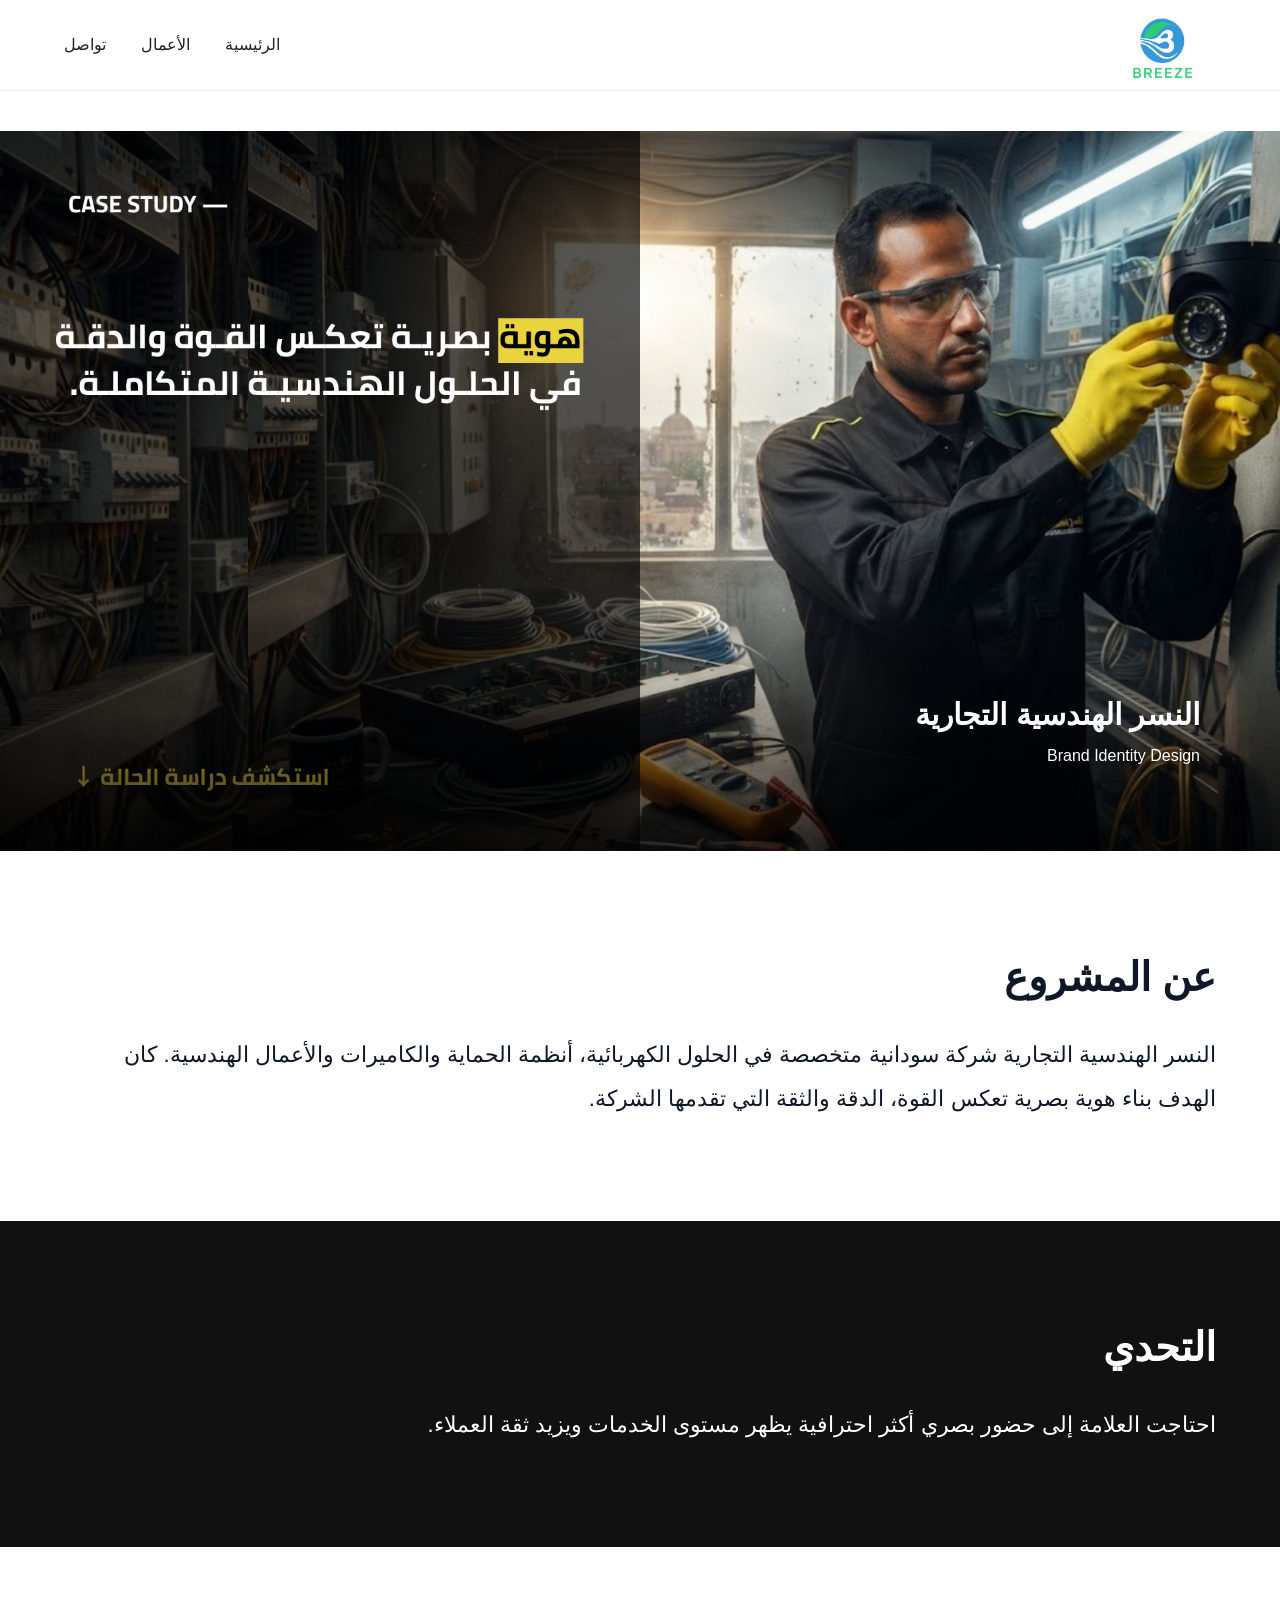
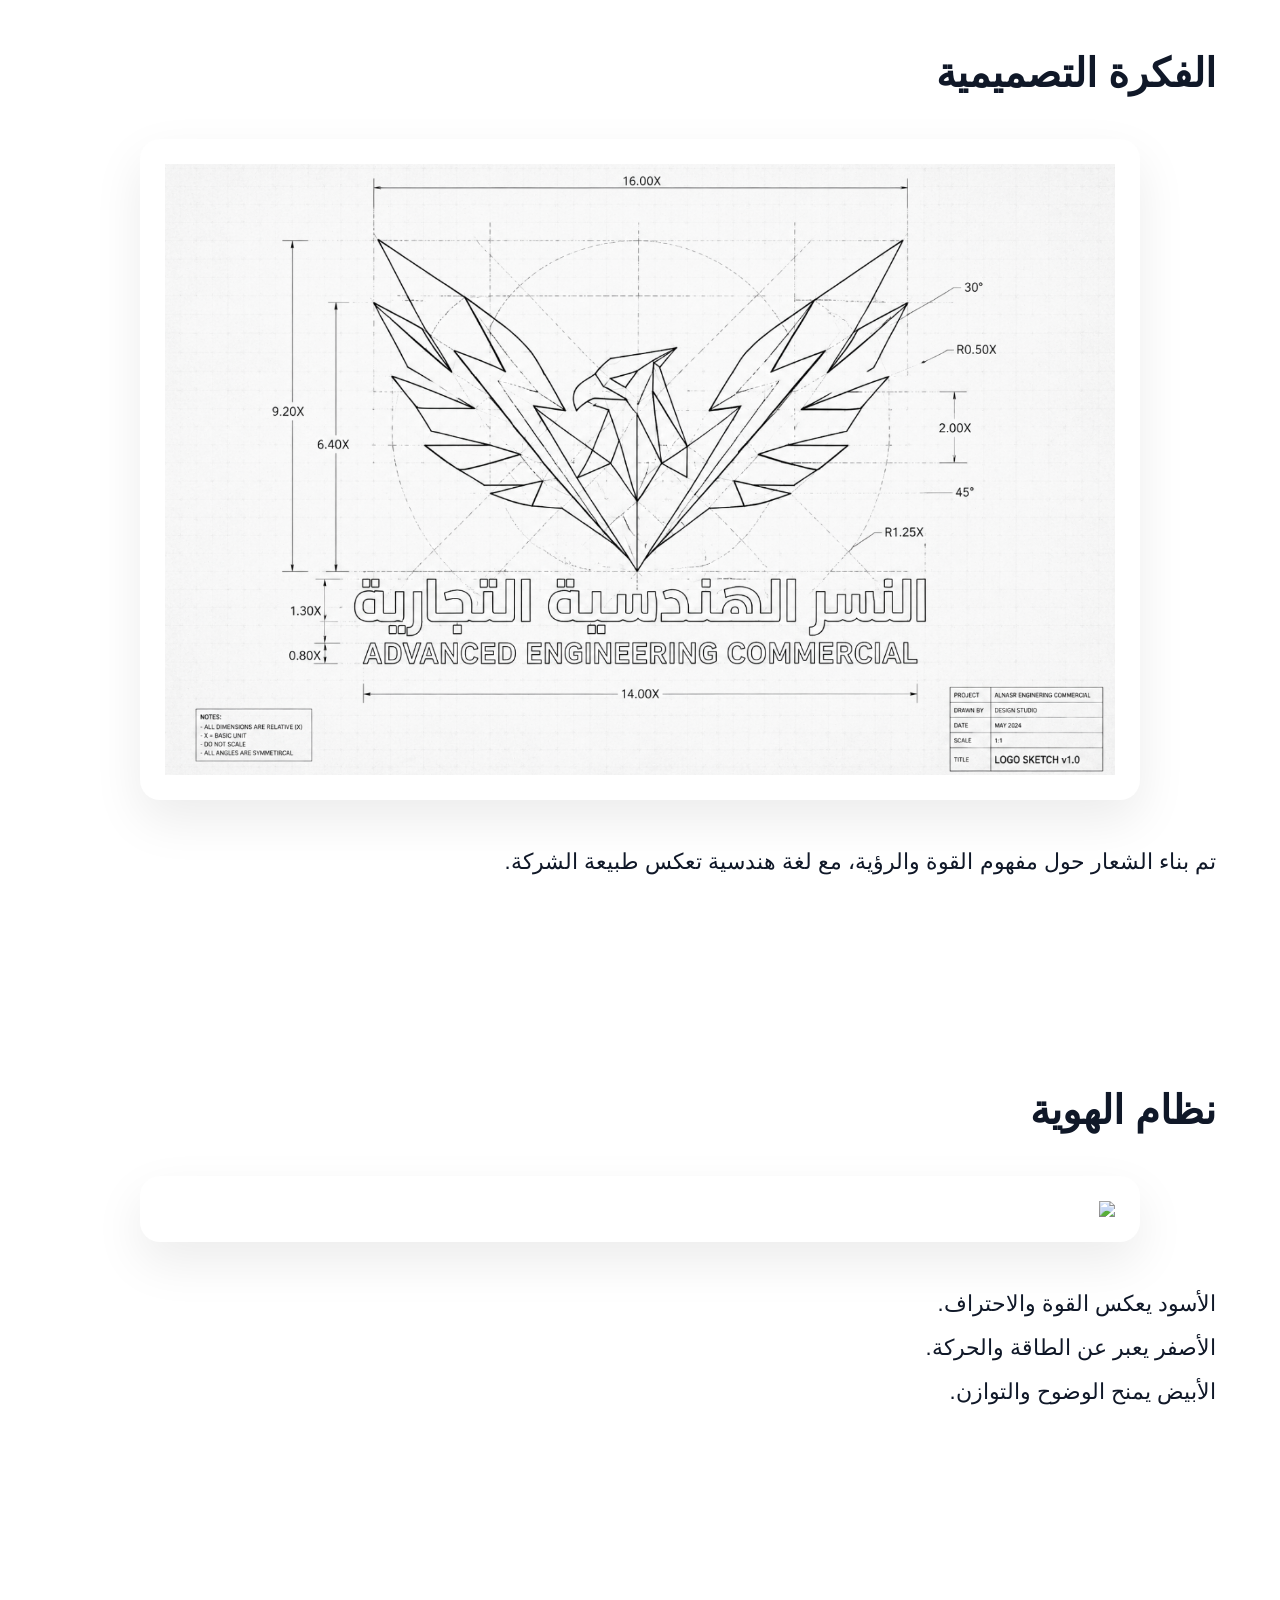
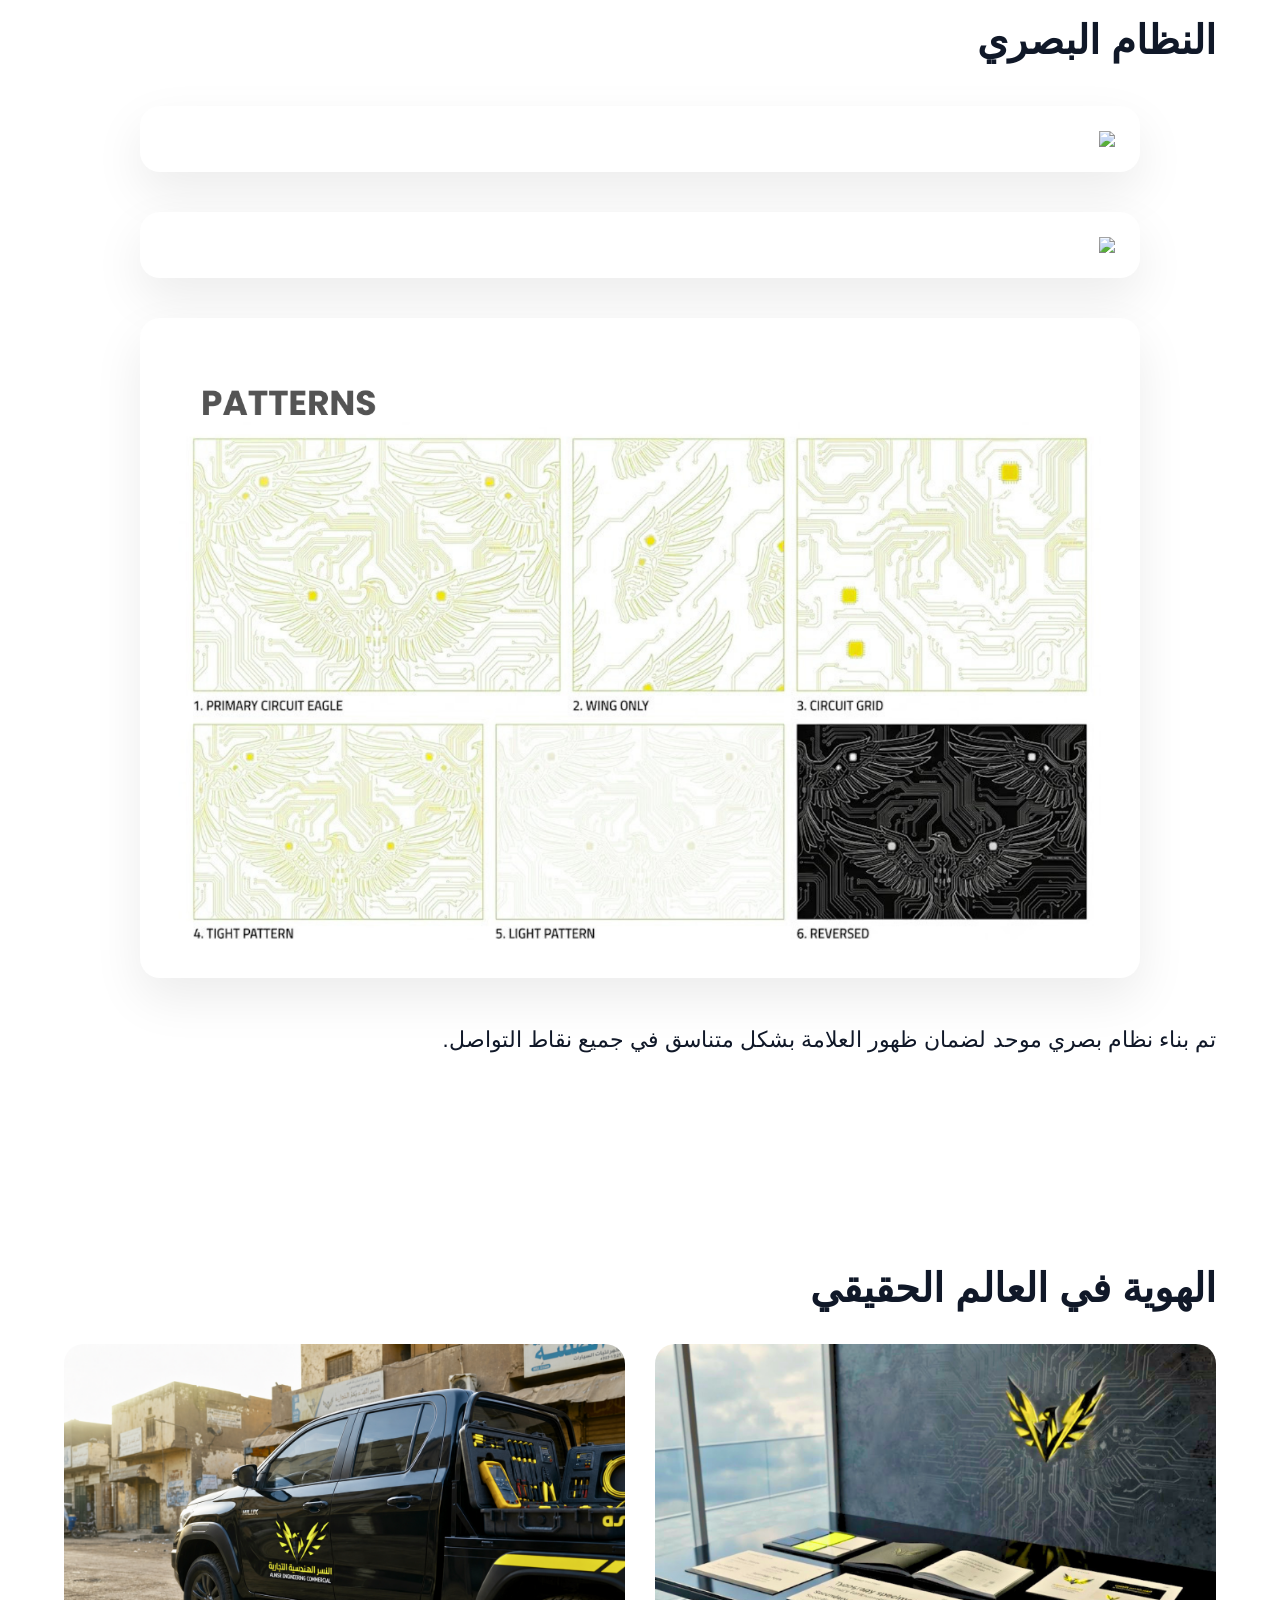
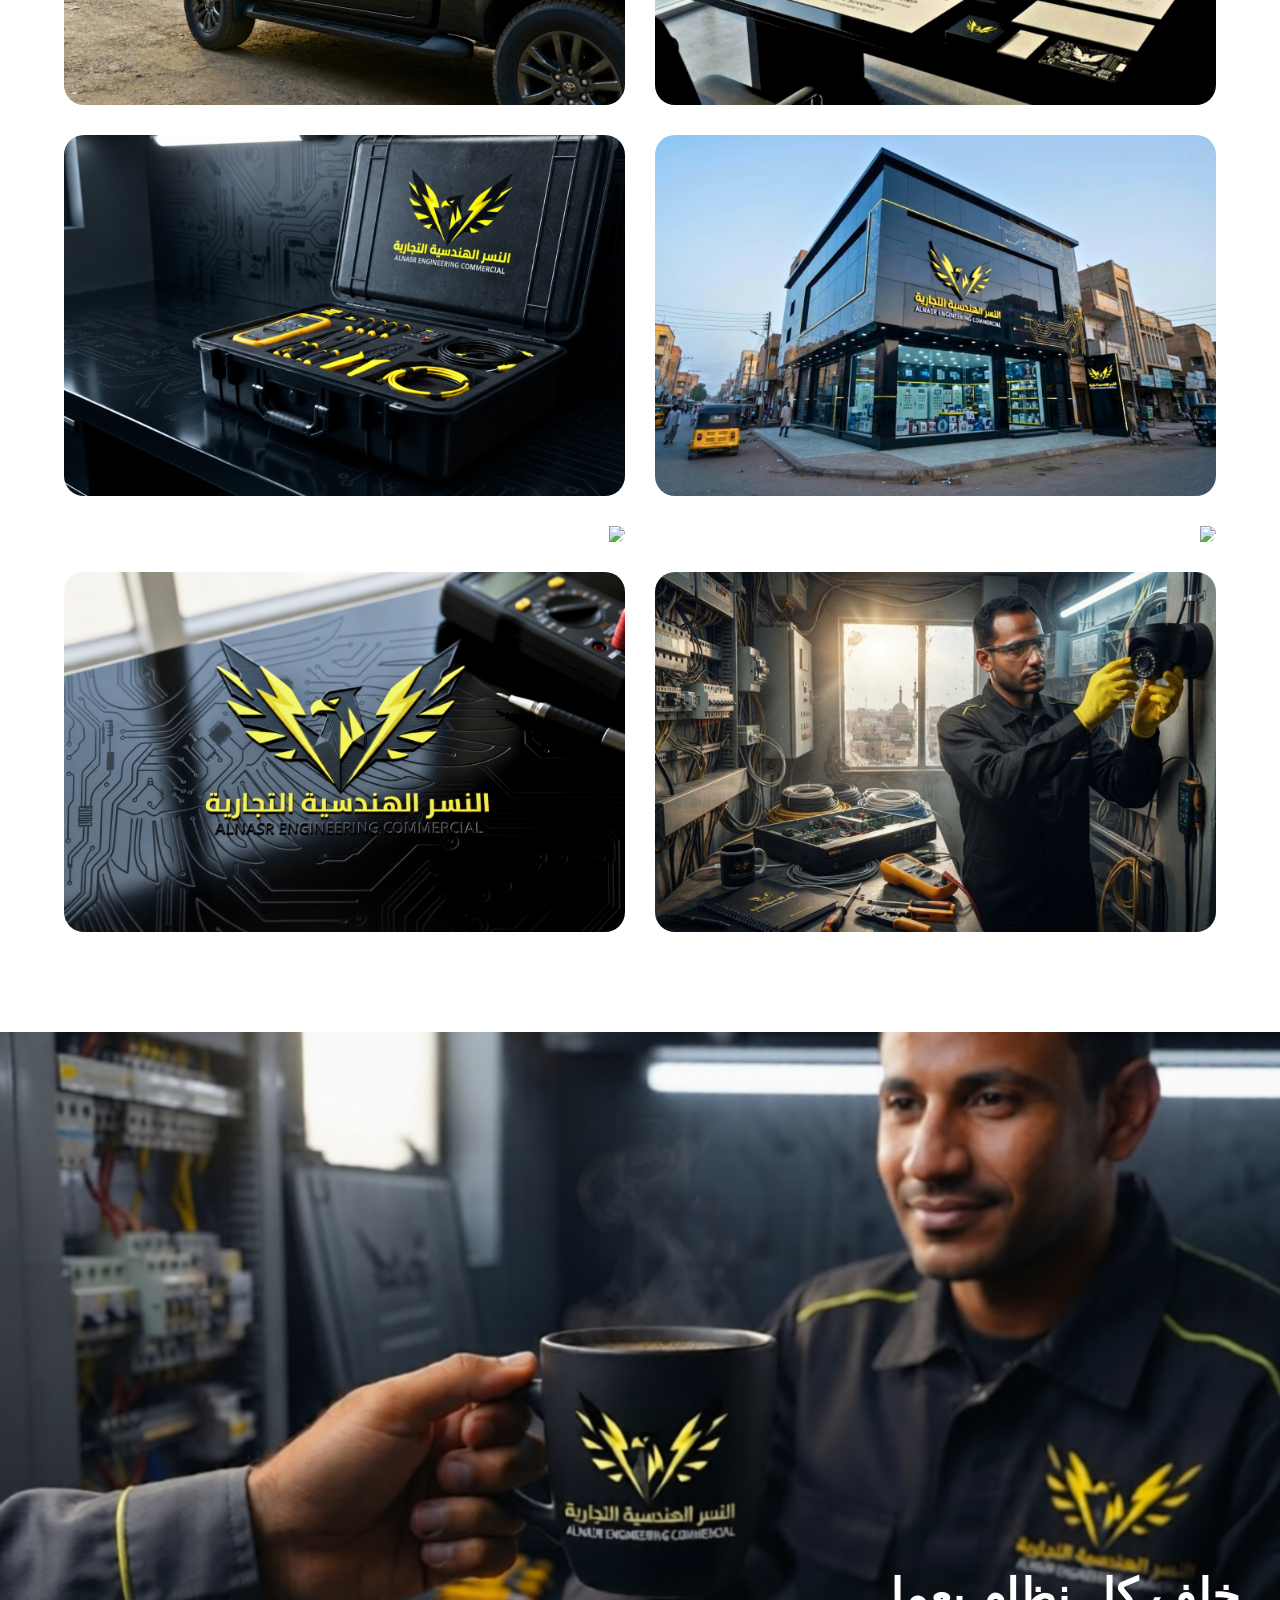
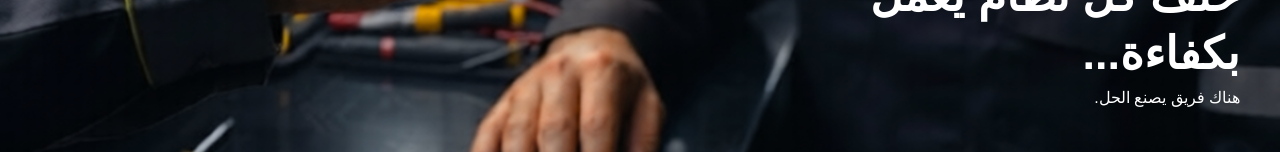
==== projectsAlnasser.html @ 63e9df63 "Add files via upload" ====
<!DOCTYPE html>

<html lang="ar" dir="rtl">

<head>

<meta charset="UTF-8">

<meta name="viewport" content="width=device-width, initial-scale=1.0">

<title>
النسر الهندسية التجارية | Breeze
</title>


<link rel="stylesheet" href="style.css">


</head>



<body>



<header>

<div class="container nav">


<img src="../logo2.png" class="logo">


<nav>

<a href="../index.html">
الرئيسية
</a>

<a href="../index.html#work">
الأعمال
</a>

<a href="../index.html#contact">
تواصل
</a>


</nav>


</div>

</header>





<!-- HERO PROJECT -->


<section class="case-hero">


<img src="hero.png">


<div class="case-overlay">


<h1>
النسر الهندسية التجارية
</h1>


<p>
Brand Identity Design
</p>


</div>


</section>






<!-- INTRO -->


<section class="case-section">


<div class="container">


<h2>
عن المشروع
</h2>


<p>

النسر الهندسية التجارية شركة سودانية متخصصة في الحلول الكهربائية،
أنظمة الحماية والكاميرات والأعمال الهندسية.

كان الهدف بناء هوية بصرية تعكس القوة،
الدقة والثقة التي تقدمها الشركة.

</p>


</div>


</section>







<!-- CHALLENGE -->


<section class="case-dark">


<div class="container">


<h2>
التحدي
</h2>


<p>

احتاجت العلامة إلى حضور بصري أكثر احترافية
يظهر مستوى الخدمات ويزيد ثقة العملاء.

</p>


</div>


</section>







<!-- LOGO -->


<section class="case-section">


<div class="container">


<h2>
الفكرة التصميمية
</h2>


<img class="case-image"
src="alnassersckitch1.png">



<p>

تم بناء الشعار حول مفهوم القوة والرؤية،
مع لغة هندسية تعكس طبيعة الشركة.

</p>


</div>


</section>







<!-- COLORS -->


<section class="case-section">


<div class="container">


<h2>
نظام الهوية
</h2>


<img class="case-image"
src="alnasserpallet1.png">


<p>

الأسود يعكس القوة والاحتراف.
<br>

الأصفر يعبر عن الطاقة والحركة.
<br>

الأبيض يمنح الوضوح والتوازن.

</p>


</div>


</section>







<!-- SYSTEM -->


<section class="case-section">


<div class="container">


<h2>
النظام البصري
</h2>


<img class="case-image"
src="alnassertypography.png">

<img class="case-image"
src="alnassericons1.png">


<img class="case-image"
src="alnasserpattren.png">





<p>

تم بناء نظام بصري موحد
لضمان ظهور العلامة بشكل متناسق
في جميع نقاط التواصل.

</p>


</div>


</section>








<!-- MOCKUPS -->


<section class="mockups">


<div class="container">


<h2>
الهوية في العالم الحقيقي
</h2>



<div class="mockup-grid">


<img src="alnasser-ofice1.png">


<img src="alnassercar.png">


<img src="alnasserboord1.png">


<img src="alnasserbag1.png">

<img src="alnasser-eng2.png">

<img src="alnasser-medai.png">


<img src="alnassereng1.png">


<img src="alnasser-3d.png">

</div>



</div>

</section>








<!-- STORY END -->


<section class="story-end">


<img src="alnassercoffe.png">


<div>

<h2>

خلف كل نظام يعمل بكفاءة...

</h2>


<p>

هناك فريق يصنع الحل.

</p>

</div>


</section>







<footer>

Breeze Brand Identity Studio

</footer>



</body>


</html>
---- style.css ----
@import url('https://fonts.googleapis.com/css2?family=tajawal:wght@400;500;700;900&display=swap');


*{
    margin:0;
    padding:0;
    box-sizing:border-box;
}


body{

    font-family:'Cairo',sans-serif;
    color:#101828;
    background:#ffffff;
    line-height:1.8;

}


html{
    scroll-behavior:smooth;
}



.container{

    width:min(1200px,90%);
    margin:auto;

}


/* HEADER */

header{

    position:fixed;
    width:100%;
    top:0;
    z-index:1000;
    background:rgba(255,255,255,.85);
    backdrop-filter:blur(15px);
    border-bottom:1px solid #eee;

}



.nav{

    height:90px;
    display:flex;
    align-items:center;
    justify-content:space-between;

}


.logo{

    width:110px;

}


nav{

    display:flex;
    gap:35px;

}


nav a{

    text-decoration:none;
    color:#222;
    font-weight:500;
    transition:.3s;

}


nav a:hover{

    color:#159bca;

}



.nav-btn{

    background:#0d9f8b;
    color:white;
    border:none;
    padding:13px 25px;
    border-radius:50px;
    cursor:pointer;
    font-family:inherit;

}






/* HERO */


.hero{

    min-height:100vh;
    padding-top:140px;
    display:flex;
    align-items:center;

}



.hero-grid{

    display:grid;
    grid-template-columns:1fr 1fr;
    gap:70px;
    align-items:center;

}



.hero h1{

    font-size:clamp(40px,5vw,72px);
    line-height:1.2;
    font-weight:900;

}



.hero h1 span{

    background:linear-gradient(
    90deg,
    #0799d0,
    #0ca678
    );

    -webkit-background-clip:text;
    color:transparent;

}



.hero p{

    margin-top:35px;
    color:#667085;
    font-size:20px;

}



.primary{

    display:inline-block;
    margin-top:40px;
    background:#0799d0;
    color:white;
    padding:18px 40px;
    border-radius:50px;
    text-decoration:none;
    font-weight:bold;
    cursor:pointer;
    transition:.3s;

}



.primary:hover{

    transform:translateY(-5px);

}



.hero-image{

    height:500px;
    border-radius:40px;

    background:
    linear-gradient(
    135deg,
    #e8f7ff,
    #e6fff6
    );

    display:flex;
    align-items:center;
    justify-content:center;

}



.hero-image img{

    width:260px;
    animation:float 4s infinite ease-in-out;

}



@keyframes float{

    50%{
        transform:translateY(-20px);
    }

}






/* PAIN */


.pain{

    padding:120px 0;
    background:#f8fafc;

}



h2{

    font-size:45px;
    line-height:1.3;
    font-weight:900;

}



.cards{

    margin-top:60px;
    display:grid;
    grid-template-columns:repeat(2,1fr);
    gap:25px;

}



.cards div{

    background:white;
    padding:35px;
    border-radius:25px;
    font-size:20px;
    box-shadow:
    0 15px 40px rgba(0,0,0,.05);

}



.pain h3{

    margin-top:60px;
    font-size:30px;

}







/* VALUE */


.value{

    padding:140px 0;
    text-align:center;

}


.value p{

    margin:40px auto;
    max-width:700px;
    font-size:22px;
    color:#667085;

}







/* TRANSFORM */


.transform{

    background:#101828;
    color:white;
    padding:120px 0;

}



.compare{

    display:grid;
    grid-template-columns:1fr 1fr;
    gap:30px;
    margin-top:60px;

}



.before,
.after{

    padding:50px;
    border-radius:30px;
    font-size:25px;

}



.before{

    background:#1d2939;

}



.after{

    background:white;
    color:#101828;

}








/* WHY */


.why{

    padding:120px 0;

}



.why p{

    color:#667085;
    font-size:22px;

}



ul{

    margin-top:40px;
    list-style:none;

}



li{

    font-size:22px;
    margin:20px 0;

}








/* SERVICES */


.services{

    padding:120px 0;
    background:#f8fafc;

}



.services p{

    margin-top:20px;
    font-size:22px;

}



.service-box{

    margin-top:50px;
    display:flex;
    flex-wrap:wrap;
    gap:20px;

}



.service-box span{

    background:white;
    padding:25px 35px;
    border-radius:20px;
    box-shadow:0 10px 30px #ddd;

}









/* CTA */


.cta{

    padding:150px 20px;
    text-align:center;
    background:
    linear-gradient(
    135deg,
    #0799d0,
    #0ca678
    );

    color:white;

}



.cta h2{

    max-width:900px;
    margin:auto;

}



.cta p{

    margin:30px;
    font-size:24px;

}



.cta button{

    padding:20px 45px;
    border:none;
    border-radius:50px;
    background:white;
    color:#0799d0;
    font-size:20px;
    font-weight:bold;
    cursor:pointer;

}








/* MOBILE */


@media(max-width:900px){


nav{
    display:none;
}


.hero-grid{

    grid-template-columns:1fr;

}



.hero{

    padding-top:120px;

}



.cards,
.compare{

    grid-template-columns:1fr;

}



h2{

    font-size:34px;

}



.hero h1{

    font-size:42px;

}


.hero-image{

    height:350px;

}


}

section{

opacity:0;
transform:translateY(40px);
transition:1s;

}


section.show{

opacity:1;
transform:none;

}


/* PORTFOLIO */


.portfolio{

padding:120px 0;

}



.section-desc{

margin-top:20px;
font-size:22px;
color:#667085;
max-width:700px;

}



.projects{

margin-top:70px;
display:grid;
grid-template-columns:repeat(2,1fr);
gap:40px;

}



.project{

background:white;
border-radius:35px;
overflow:hidden;
box-shadow:
0 20px 50px rgba(0,0,0,.08);

transition:.4s;

}



.project:hover{

transform:translateY(-10px);

}



.project-image{

height:350px;
background:#eee;

}



.project-image img{

width:100%;
height:100%;
object-fit:cover;

}



.project-info{

padding:35px;

}



.project-info h3{

font-size:28px;

}



.project-info p{

color:#667085;
margin-top:15px;

}



@media(max-width:900px){

.projects{

grid-template-columns:1fr;

}

}



.case-study{

padding:120px 0;
background:#101828;
color:white;

}



.case-box{

margin-top:60px;
display:grid;
grid-template-columns:1fr 1fr;
gap:30px;

}



.case-box div{

padding:40px;
border-radius:30px;
background:#1d2939;

}



.case-box li{

margin:15px 0;

}


@media(max-width:800px){

.case-box{

grid-template-columns:1fr;

}

}



.audit{

padding:100px 0;
text-align:center;
background:#f8fafc;

}


.audit button{

margin-top:30px;
padding:18px 45px;
border:none;
border-radius:50px;
background:#0799d0;
color:white;
font-size:20px;
cursor:pointer;

}


.start-project{

padding:100px 0;
background:#f8fafc;

}


.start-project h2{

font-size:42px;
text-align:center;

}


.start-project p{

text-align:center;
font-size:20px;
margin:20px 0 50px;

}



#projectForm{

max-width:650px;
margin:auto;
display:flex;
flex-direction:column;
gap:20px;

}


#projectForm input,
#projectForm textarea,
#projectForm select{

padding:18px;
border-radius:15px;
border:1px solid #ddd;
font-family:inherit;

}



#projectForm textarea{

height:140px;

}



.options{

display:flex;
gap:15px;
flex-wrap:wrap;

}



.options label{

background:white;
padding:12px 20px;
border-radius:30px;

}

.nav-btn,
.hero-btn {
    text-decoration: none;
}

#projectForm button{

background:#0799d0;
color:white;
border:none;
padding:18px;
border-radius:50px;
font-size:18px;
cursor:pointer;

}



.hero-buttons{

display:flex;
gap:20px;
justify-content:center;
flex-wrap:wrap;

}


.secondary-btn{

display:inline-block;
padding:15px 35px;
border-radius:50px;
border:2px solid #0799d0;
color:#0799d0;
text-decoration:none;
font-weight:bold;

}



.portfolio{

padding:100px 0;
background:#fff;

}



.portfolio h2{

text-align:center;
font-size:42px;

}



.portfolio p{

text-align:center;
color:#667085;
font-size:20px;

}



.projects{

display:grid;
grid-template-columns:repeat(auto-fit,minmax(280px,1fr));
gap:30px;
margin-top:50px;

}



.project-card{

background:#fff;
border-radius:25px;
overflow:hidden;
box-shadow:0 15px 40px rgba(0,0,0,.08);
padding-bottom:30px;

}



.project-image{

height:250px;
background:#eee;

}



.project-image img{

width:100%;
height:100%;
object-fit:cover;

}



.project-card h3,
.project-card p,
.project-card a{

margin:20px;

}



.project-card a{

color:#0799d0;
text-decoration:none;
font-weight:bold;

}

html{
scroll-behavior:smooth;
}




.brand-analysis{

padding:100px 20px;
background:#ffffff;
text-align:center;

}


.analysis-container{

max-width:800px;
margin:auto;

}


.brand-analysis h2{

font-size:40px;
color:#101828;

}


.brand-analysis p{

font-size:20px;
color:#667085;

}


.question{

margin:35px 0;

}


.question h3{

font-size:22px;

}


.question button{

padding:12px 35px;
margin:8px;
border:none;
border-radius:40px;
background:#0799d0;
color:white;
font-size:18px;
cursor:pointer;

}


.result-btn{

margin-top:40px;
padding:18px 45px;
border:none;
border-radius:50px;
background:#16b89b;
color:white;
font-size:20px;
cursor:pointer;

}


.result-box{

display:none;
margin-top:50px;
padding:40px;
background:#f1f9ff;
border-radius:30px;

}


.result-box a{

display:inline-block;
margin-top:25px;
padding:15px 35px;
background:#16b89b;
color:white;
border-radius:50px;
text-decoration:none;

}


.project-image {
    width: 100%;
    aspect-ratio: 1400 / 900;
    overflow: hidden;
}

.project-image img {
    width: 100%;
    height: 100%;
    object-fit: cover;
}



/* CASE STUDY */



.case-hero{
aspect-ratio:16 / 9;
position:relative;
overflow:hidden;
}



.case-hero img{
width:100%;
height:100%;
object-fit:cover;
object-position:center;
}


.case-overlay{

position:absolute;

bottom:0;

right:0;

left:0;

padding:80px;

background:
linear-gradient(
transparent,
rgba(0,0,0,.8)
);

color:white;

}



.case-overlay h1{
font-size:30px;
}



.case-section{

padding:100px 0;

}



.case-section h2,
.case-dark h2,
.mockups h2{

font-size:40px;

margin-bottom:30px;

}



.case-section p,
.case-dark p{

font-size:22px;

line-height:2;

}



.case-image{

width:100%;

border-radius:20px;

margin:40px 0;

}



.case-dark{

background:#111;

color:white;

padding:100px 0;

}



.mockups{

padding:100px 0;

}



.mockup-grid{

display:grid;

grid-template-columns:repeat(2,1fr);

gap:30px;

}



.mockup-grid img{

width:100%;

border-radius:20px;

}



.story-end{
position:relative;
aspect-ratio:16 / 9;
overflow:hidden;
}


.story-end img{
width:100%;
height:100%;
object-fit:cover;
object-position:center;
}


.story-end div{
position:absolute;
bottom:40px;
right:40px;
color:white;
font-size:16px;
max-width:500px;
}



@media(max-width:700px){

.case-overlay{

padding:30px;

}


.case-overlay h1{

font-size:35px;

}


.mockup-grid{

grid-template-columns:1fr;

}


}

body{
    display:block !important;
}

section{
    display:block !important;
    opacity:1 !important;
    visibility:visible !important;
}

header{
    position:relative;
    z-index:5;
}




.project{
    background:#fff;
    border-radius:30px;
    overflow:hidden;
    margin-bottom:40px;
    box-shadow:0 15px 40px rgba(0,0,0,0.08);
}


.project-image{
    width:100%;
    height:350px;
    overflow:hidden;
}


.project-image img{
    width:100%;
    height:100%;
    object-fit:cover;
    display:block;
}



.project-content{
    padding:35px;
    text-align:right;
}


.project-content h3{
    font-size:28px;
    margin-bottom:15px;
    color:#111;
}


.project-content p{
    color:#666;
    line-height:2;
    font-size:18px;
}



.view-project{
    display:inline-block;
    margin-top:20px;
    background:#17105c;
    color:white !important;
    padding:14px 25px;
    border-radius:50px;
    text-decoration:none;
}



@media(max-width:768px){

.project-image{
    height:230px;
}


.project-content{
    padding:25px;
}


.project-content h3{
    font-size:22px;
}


.project-content p{
    font-size:16px;
}


}




/* =========================
   BREEZE BUTTON SYSTEM
========================= */


/* الزر الأساسي */

.primary,
.nav-btn,
.start-project button{

    background:#16A39A;

    color:#ffffff !important;

    padding:16px 36px;

    border-radius:50px;

    font-size:18px;

    font-weight:600;

    text-decoration:none;

    display:inline-flex;

    align-items:center;

    justify-content:center;

    gap:8px;

    border:none;

    cursor:pointer;

    transition:0.3s ease;

}



/* سهم بسيط */

.primary::after,
.nav-btn::after{

    content:"↗";

    font-size:16px;

}



/* حركة الزر */

.primary:hover,
.nav-btn:hover,
.start-project button:hover{

    background:#11847D;

    transform:translateY(-3px);

    box-shadow:0 12px 25px rgba(22,163,154,0.25);

}





/* زر مشاهدة المشروع */

.view-project{

    background:transparent;

    color:#16A39A !important;

    border:2px solid #16A39A;

    padding:14px 32px;

    border-radius:50px;

    font-size:17px;

    font-weight:600;

    text-decoration:none;

    display:inline-flex;

    align-items:center;

    gap:8px;

    transition:0.3s ease;

}



.view-project:hover{

    background:#16A39A;

    color:white !important;

    transform:translateY(-3px);

}






/* الموبايل */

@media(max-width:768px){


.primary,
.nav-btn,
.start-project button{

    padding:14px 28px;

    font-size:16px;

}



.view-project{

    padding:13px 25px;

    font-size:16px;

}


}


.case-image {
    width: 100%;
    max-width: 1000px;
    display: block;
    margin: 40px auto;
    background: #ffffff;
    padding: 25px;
    border-radius: 20px;
    box-shadow: 0 20px 50px rgba(0,0,0,0.08);
}



.copyright {
    text-align: center;
    padding: 25px 15px;
    background: #0A0A1A;
    color: #ffffff;
    font-size: 14px;
    letter-spacing: .5px;
}

.copyright p {
    margin: 0;
    opacity: 0.8;
}



.copyright {
    width: 100%;
    background: #0A0A1A;
    color: #ffffff;
    text-align: center;
    padding: 30px 15px;
    margin-top: 80px;
    box-sizing: border-box;
}

.copyright p {
    margin: 0;
    font-size: 14px;
    opacity: 0.85;
}
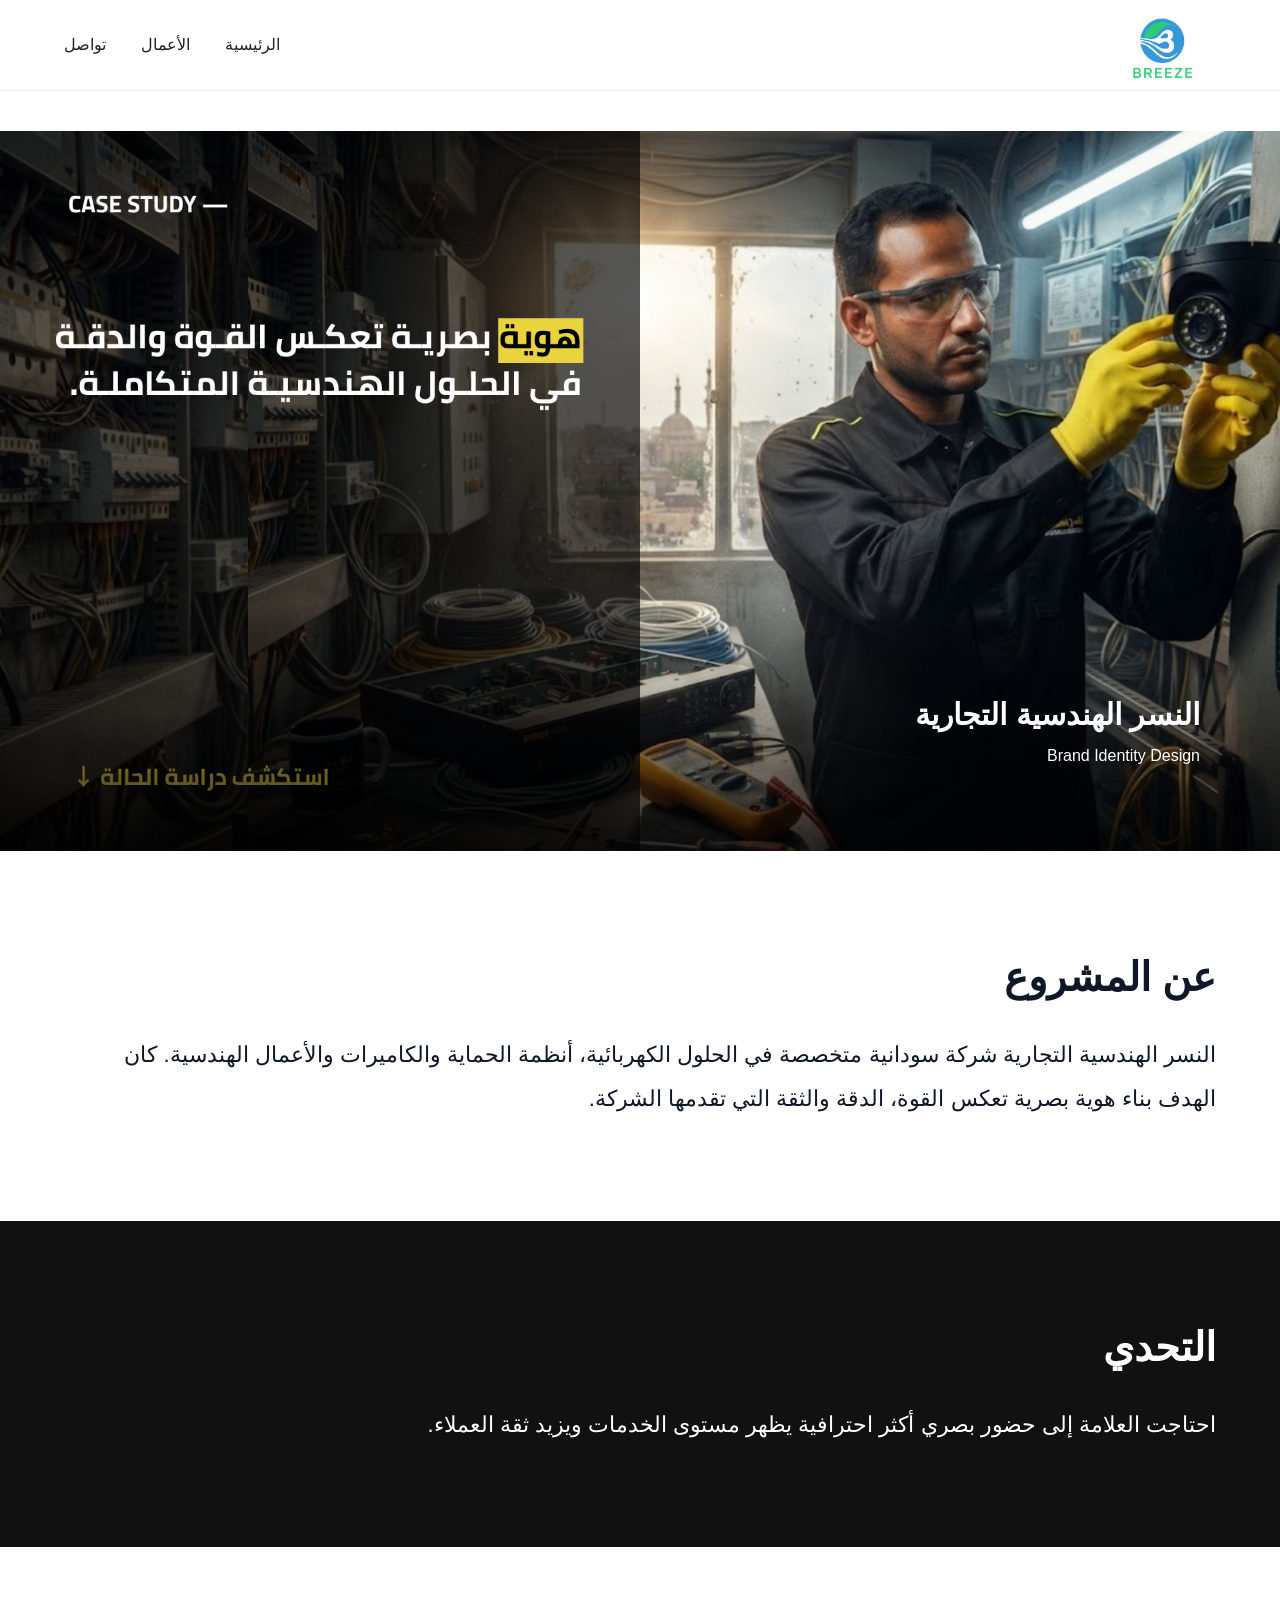
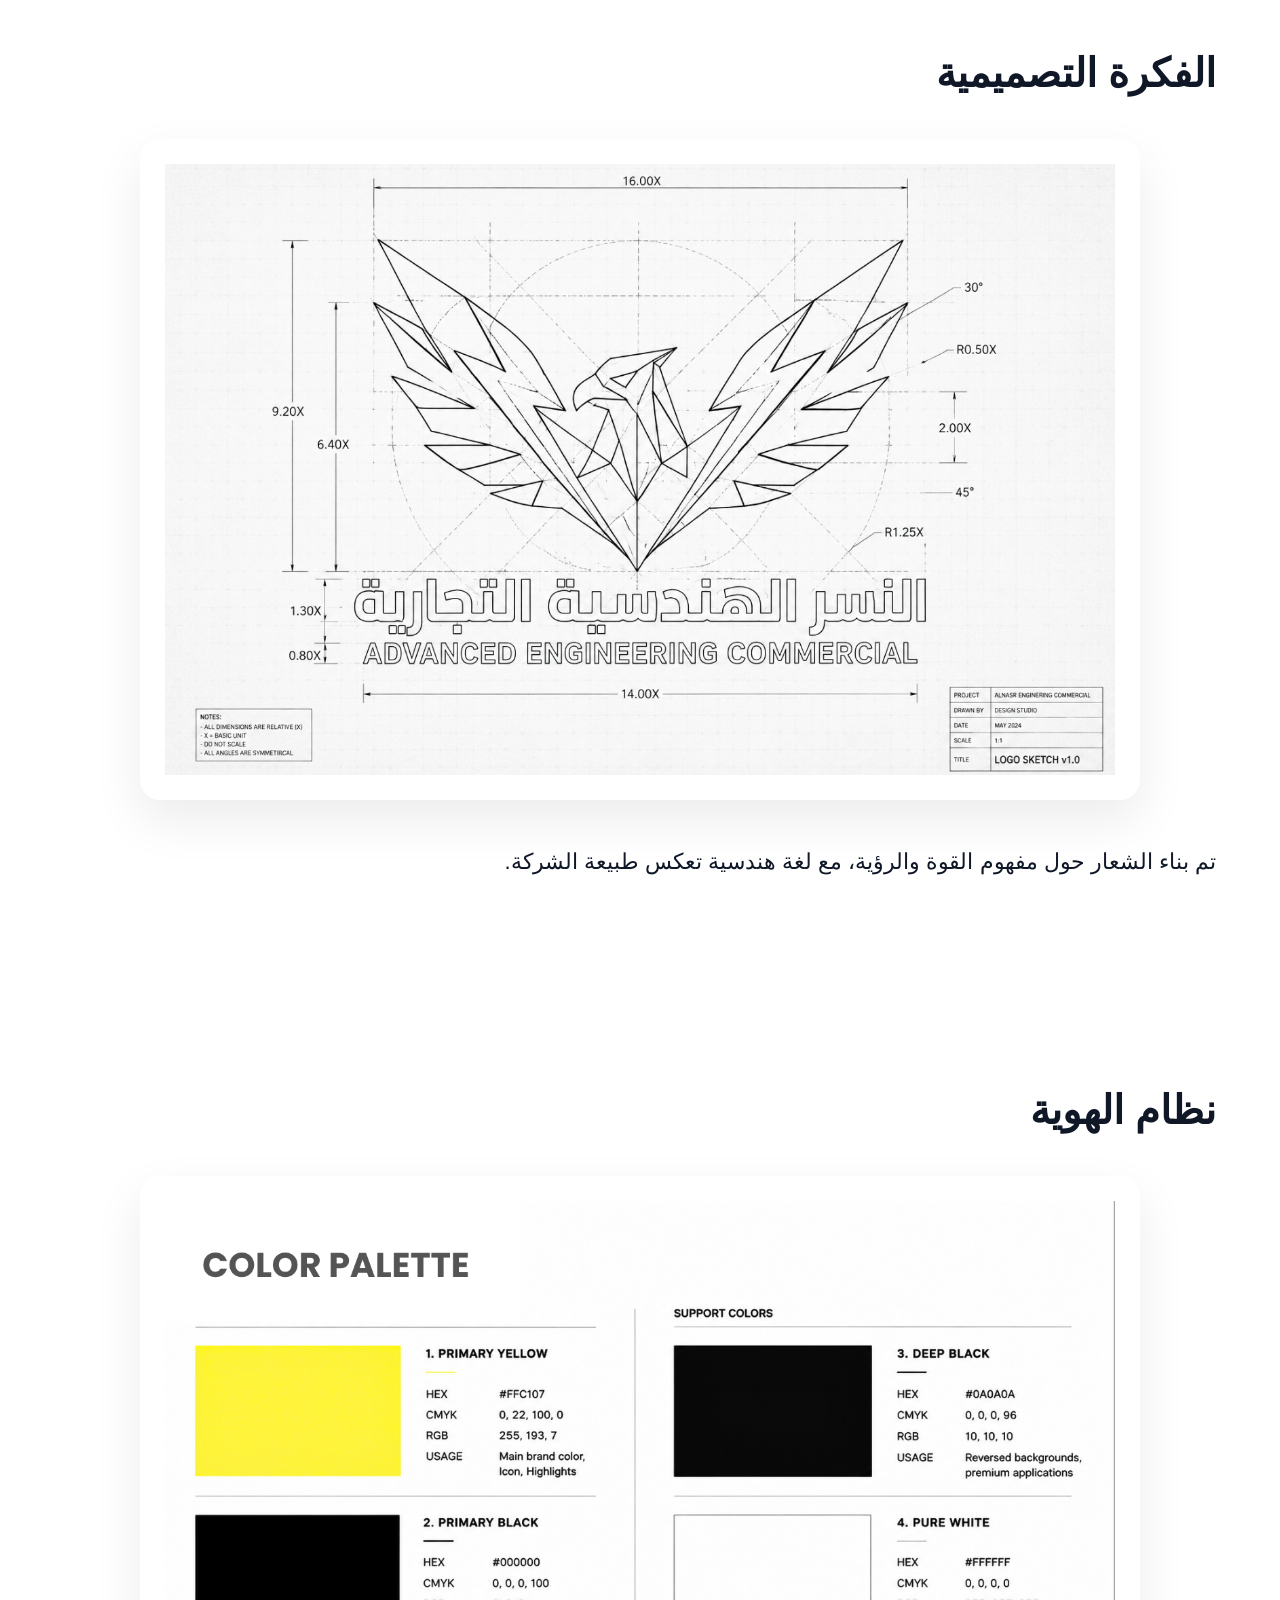
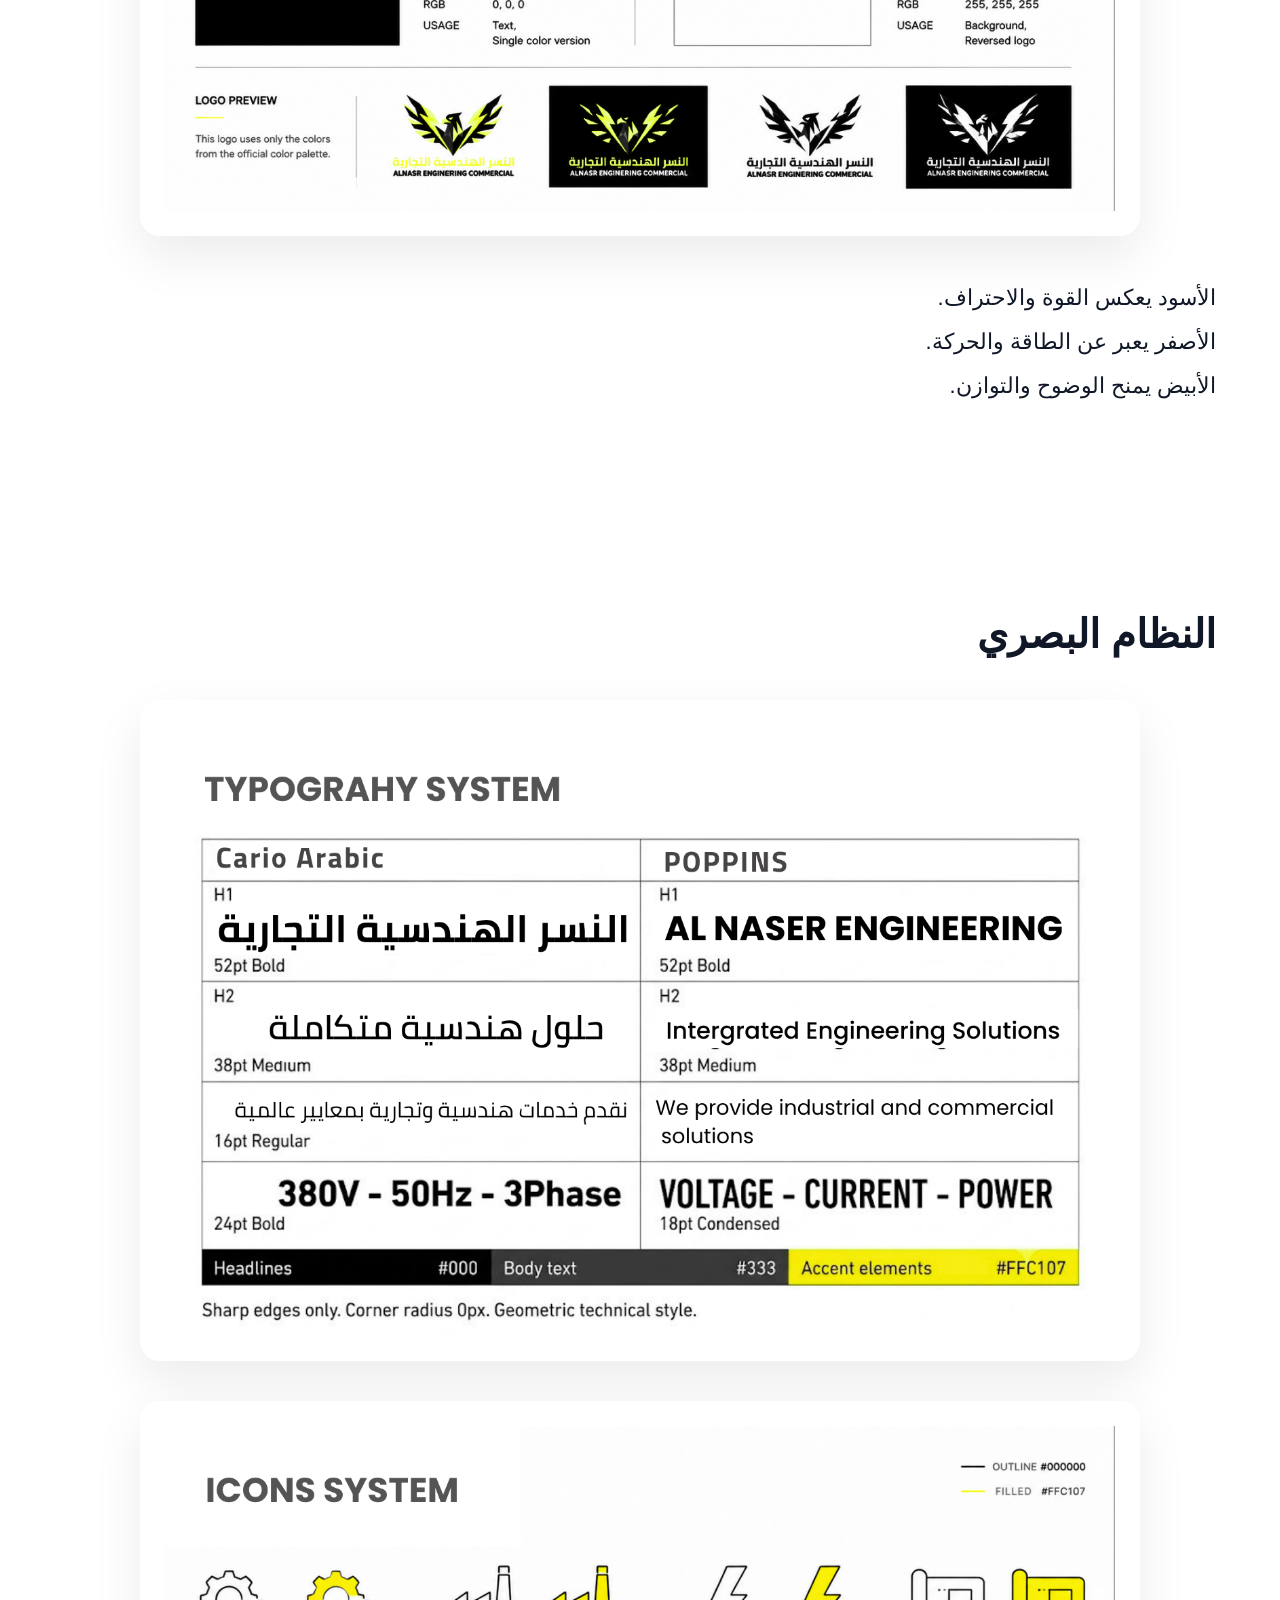
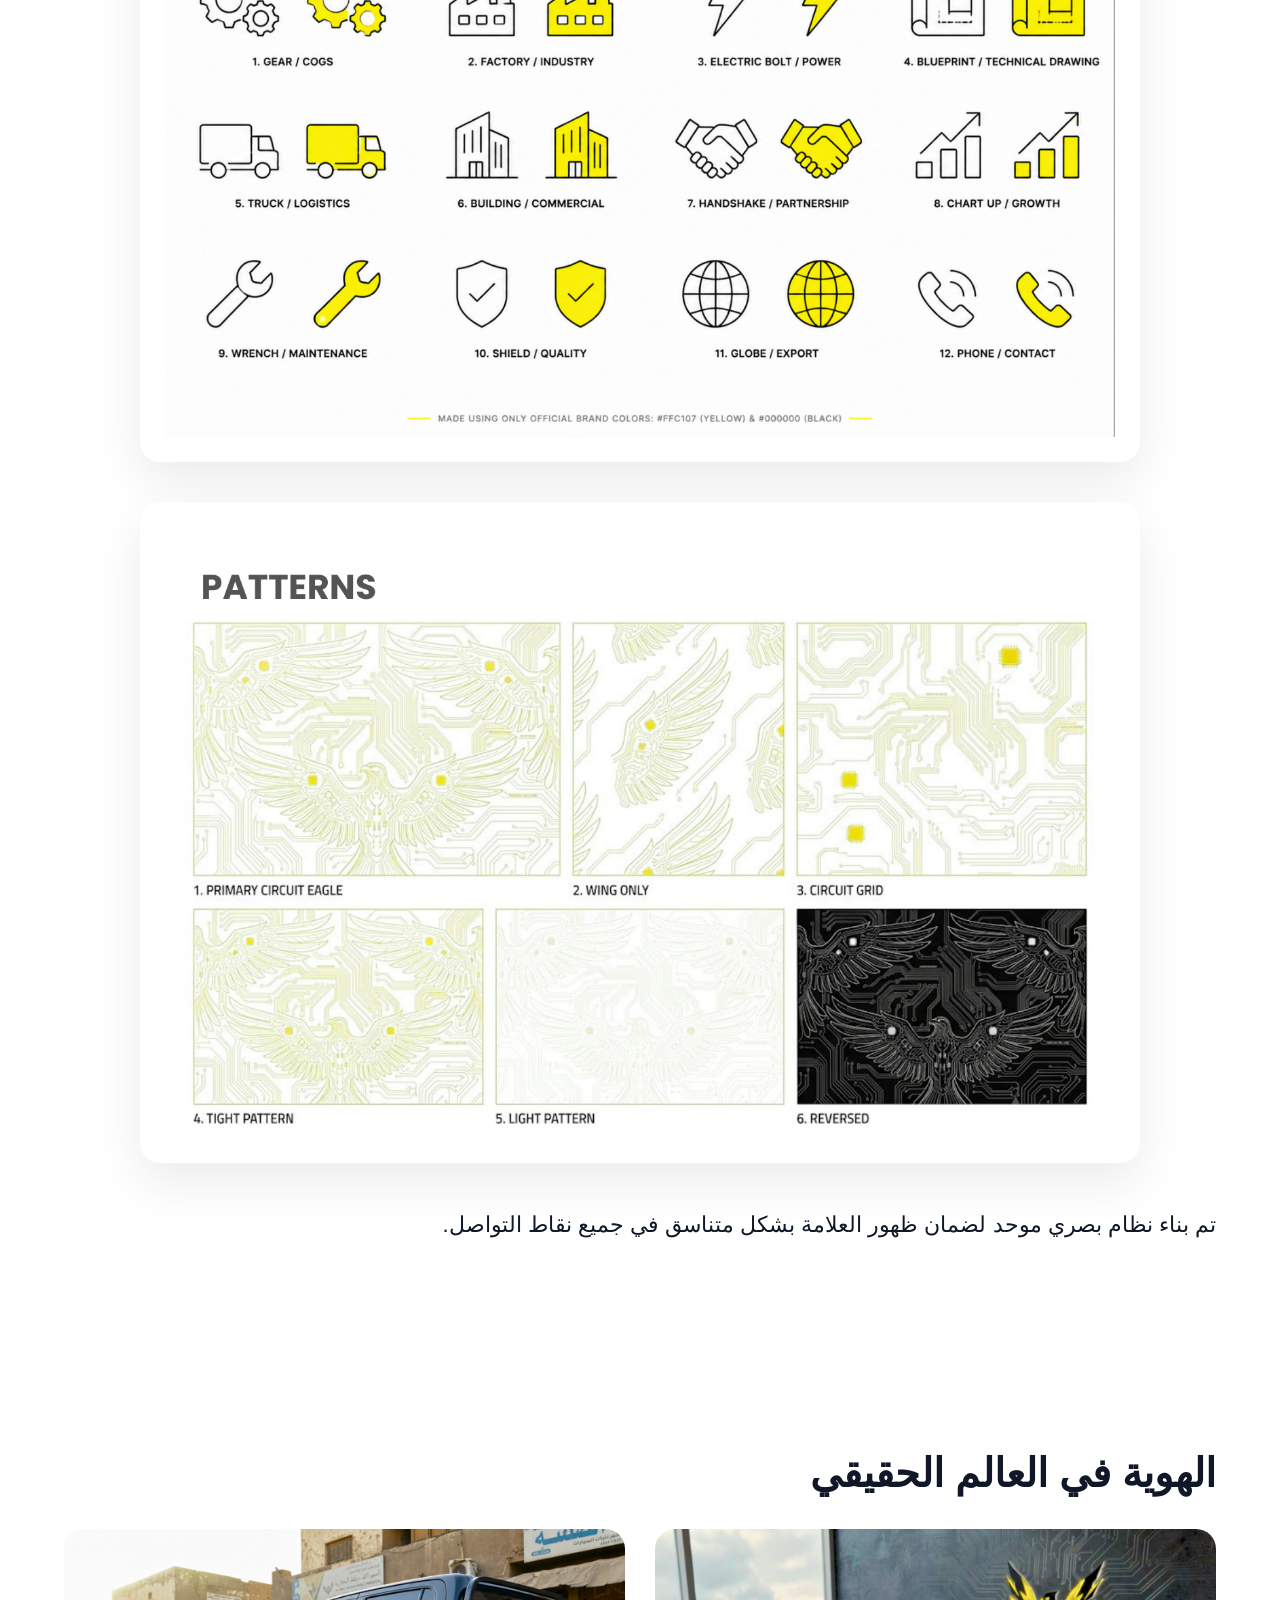
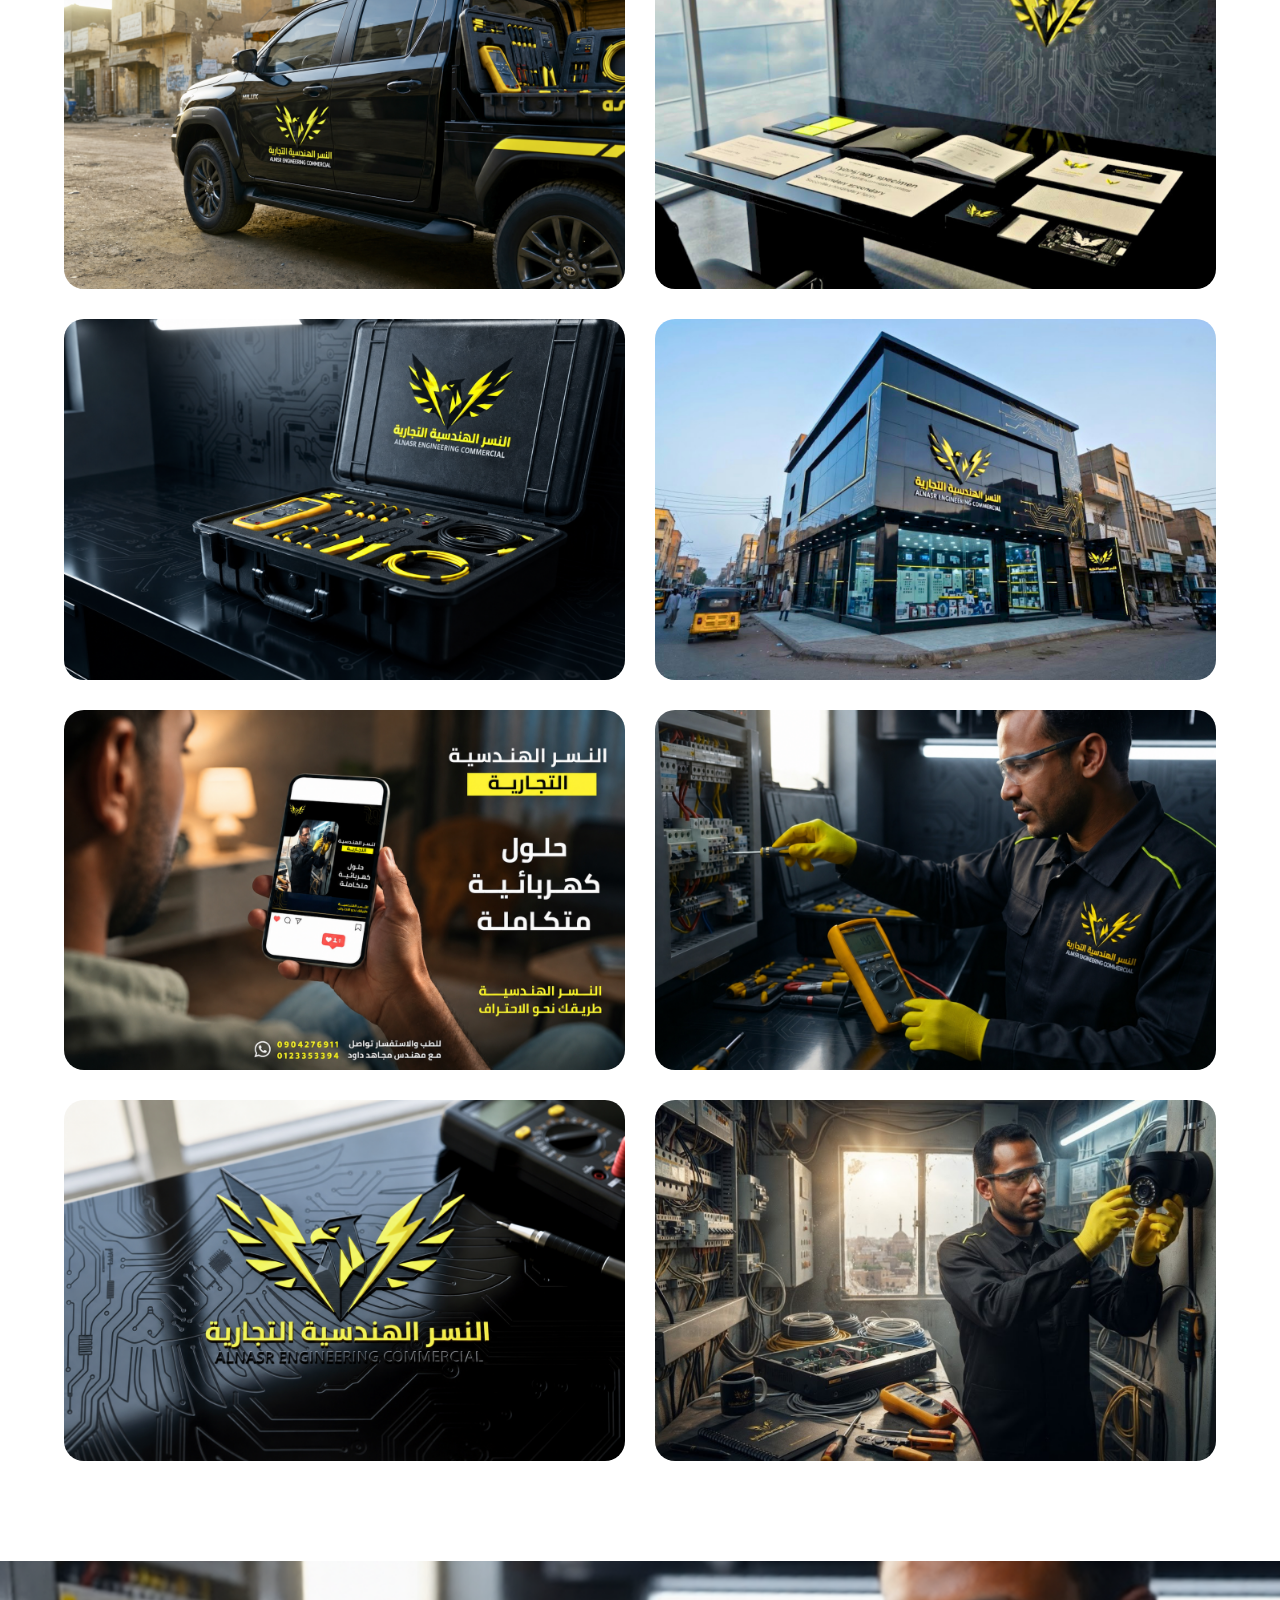
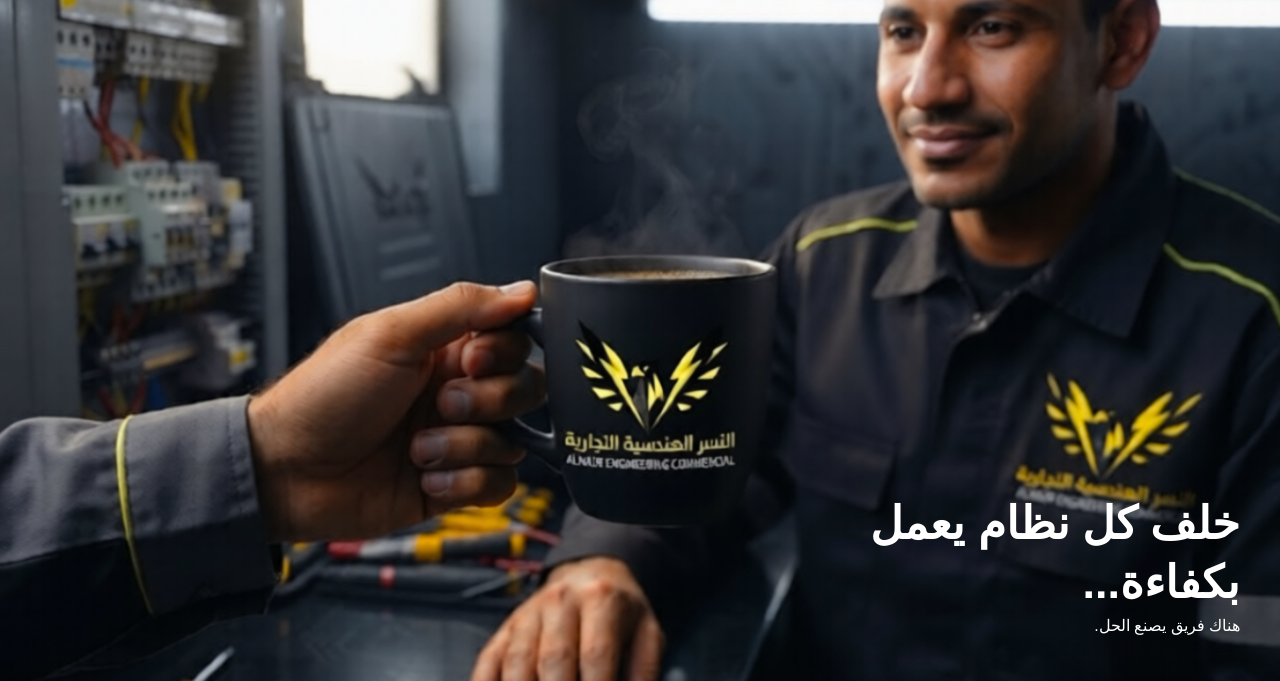
==== commit 766ffa90: "Add files via upload" ====
--- a/projectsAlnasser.html
+++ b/projectsAlnasser.html
@@ -212,7 +212,7 @@
 
 
 <img class="case-image"
-src="alnasserpallet1.png">
+src="alnasser-pallet.png">
 
 
 <p>
@@ -254,10 +254,10 @@
 
 
 <img class="case-image"
-src="alnassertypography.png">
-
-<img class="case-image"
-src="alnassericons1.png">
+src="alnasser-typography.png">
+
+<img class="case-image"
+src="alnasser-icons1.png">
 
 
 <img class="case-image"
@@ -317,9 +317,9 @@
 
 <img src="alnasserbag1.png">
 
-<img src="alnasser-eng2.png">
-
-<img src="alnasser-medai.png">
+<img src="alnasser-eng21.png">
+
+<img src="alnasser-medai1.png">
 
 
 <img src="alnassereng1.png">
